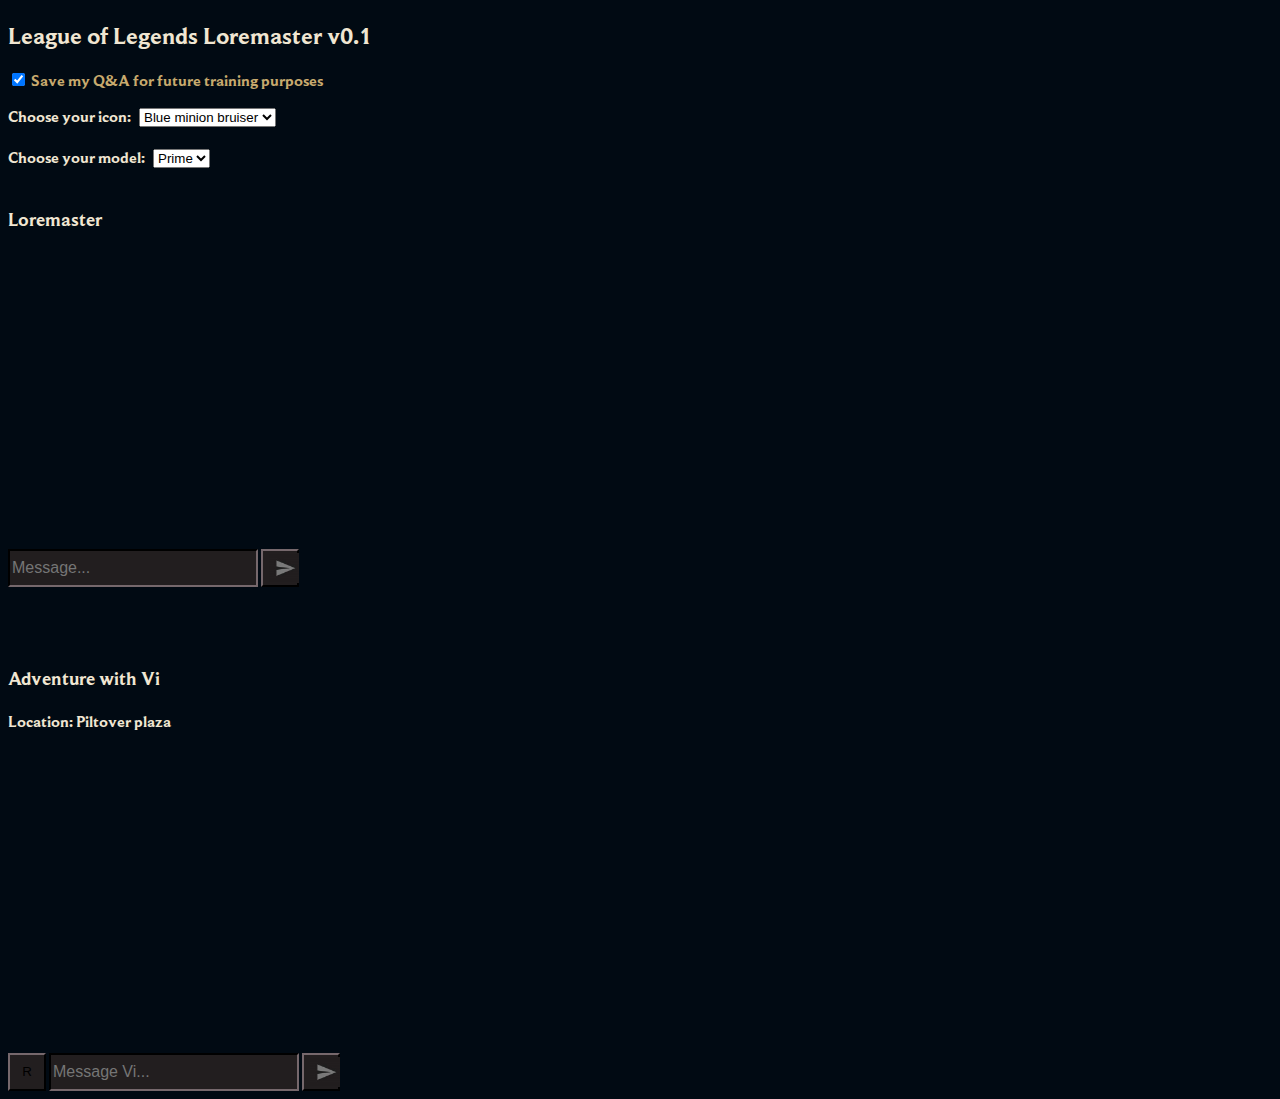
==== frontend/ai/index.html @ b0457111 "AskLast answer endpoint and frontend" ====
<!DOCTYPE html>
<html xmlns="http://www.w3.org/1999/html" xmlns="http://www.w3.org/1999/html">
<head>
    <title>Lore PoC</title>
    <meta charset="utf-8" />
    <link rel="apple-touch-icon" sizes="180x180" href="../ico/apple-touch-icon.png">
    <link rel="icon" type="image/png" sizes="32x32" href="../ico/LOL_Icon_Rendered_Hi-Res-NoRing.png">
    <link rel="icon" type="image/png" sizes="16x16" href="../ico/LOL_Icon_Rendered_Hi-Res-NoRing.png">
    <link rel="manifest" href="site.webmanifest">
    <link rel="stylesheet" type="text/css" href="../lore.css">
    <script>
        iconOption = 1
        function changeIcon(o)
        {
            chosenOption = o.value;
            if (chosenOption == "Blue minion bruiser")
            {   iconOption = 1  }
            if (chosenOption == "Penguin toss")
            {   iconOption = 2  }
            if (chosenOption == "Demacia crest")
            {   iconOption = 3  }
            if (chosenOption == "PROJECT: Jhin")
            {   iconOption = 4  }
            if (chosenOption == "Blazing feathers")
            {   iconOption = 5  }
        }
    </script>
</head>
<body>
<h2 id="MainH">League of Legends Loremaster v0.1</h2>
<div>
    <p id="QuestionP">
        <input id="LogQuestions" type="checkbox" checked="true"/>
        Save my Q&A for future training purposes
    </p>
</div>
<div>
    <span style="margin-right: 5px">Choose your icon: </span>
    <select id="iconSelect" onchange="changeIcon(this)">
        <option>Blue minion bruiser</option>
        <option>Penguin toss</option>
        <option>Demacia crest</option>
        <option>PROJECT: Jhin</option>
        <option>Blazing feathers</option>
    </select>
</div>
<br>
<div>
    <span style="margin-right: 5px">Choose your model: </span>
    <select id="modelSelect" onchange="changeModel(this)">
        <option>Prime</option>
    </select>
</div>
<br>
<h3 class="subTitle">Loremaster</h3>
<div id="chatDiv" style="width: 300px; height: 300px; max-height: 300px; overflow-y: scroll">
    <div hidden>
        <div class="message" id="msgBot">
            <div class="message__outer" style="flex-direction: row-reverse">
                <div class="message__avatar">
                    <img class="avatar" src="../ico/Icon1.webp" width="28" height="28">
                </div>
                <div class="message__inner" style="flex-direction: row-reverse">
                    <div class="message__bubble" style="background-color: #f0e8e8; color: rgb(30,30,33);">Hello!</div>
                </div>
                <div class="message__status"></div>
            </div>
        </div>
        <div class="message" id="msgYou">
            <div class="message__outer" style="flex-direction: row">
                <div class="message__avatar">
                    <img class="avatar" src="../ico/LoL_Icon_Flat_GOLD.png" width="28" height="28">
                </div>
                <div class="message__inner">
                    <div class="message__bubble" style="background-color: rgb(30, 30, 33);">Veeery loong text about anything but nothing else!</div>
                </div>
                <div class="message__status"></div>
            </div>
        </div>
    </div>
</div>

<div style="text-align: left;">
    <input type="text" id="query" placeholder="Message..."></input>
    <button id="AskQButton" onclick="ask()"><img src="../ico/send_message.png" style="height: 30px; width: 30px; vertical-align: middle;"/></button>
    <img id="hourglass" src="../ico/zhonyas_old.webp" width="30" height="30" style="display: none; vertical-align:middle">
</div>

<div hidden>
    <div style="text-align: left;">
        <p>Texts used for context:</p>
        <input type="text" class="queryStyle" id="contextQuestions" value=""></input>
        <button class="askQButton" onclick="ask()"><img src="../ico/send_message.png" style="height: 30px; width: 30px; vertical-align: middle;"/></button>
    </div>
    <div style="text-align: left;">
        <p>Number of returned context documents:</p>
        <input type="text" class="queryStyle" id="contextReturnNumber" value="4"></input>
        <button class="askQButton" onclick="ask()"><img src="../ico/send_message.png" style="height: 30px; width: 30px; vertical-align: middle;"/></button>
    </div>
    <div style="text-align: left;">
        <p>Prompt prefix:</p>
        <input type="text" class="queryStyle" id="promptPrefix" value="Use the following pieces of context to answer the question at the end. "></input>
        <button class="askQButton" onclick="ask()"><img src="../ico/send_message.png" style="height: 30px; width: 30px; vertical-align: middle;"/></button>
    </div>
    <div style="text-align: left;">
        <p>Context:</p>
        <input type="text" class="queryStyle" id="context" value=""></input>
        <button class="askQButton" onclick="ask()"><img src="../ico/send_message.png" style="height: 30px; width: 30px; vertical-align: middle;"/></button>
    </div>
    <div style="text-align: left;">
        <p>Prompt sufix:</p>
        <input type="text" class="queryStyle" id="promptSuffix" value=""></input>
        <button class="askQButton" onclick="ask()"><img src="../ico/send_message.png" style="height: 30px; width: 30px; vertical-align: middle;"/></button>
    </div>
</div>

<br><br><br>

<h3 class="subTitle">Adventure with Vi</h3>
<h4 id="LocationVi" class="subTitle">Location: Piltover plaza</h4>
<div id="chatDiv2" style="width: 300px; height: 300px; max-height: 300px; overflow-y: scroll">
    <div hidden>
        <div class="message" id="msgBot2">
            <div class="message__outer" style="flex-direction: row-reverse">
                <div class="message__avatar">
                    <img class="avatar" src="../ico/Piltover_Crest_icon.webp" width="28" height="28">
                </div>
                <div class="message__inner" style="flex-direction: row-reverse">
                    <div class="message__bubble" style="background-color: #f0e8e8; color: rgb(30,30,33);">Hello!</div>
                </div>
                <div class="message__status"></div>
            </div>
        </div>
        <div class="message" id="msgYou2">
            <div class="message__outer" style="flex-direction: row">
                <div class="message__avatar">
                    <img class="avatar" src="../ico/vi_icon.jpg" width="28" height="28">
                </div>
                <div class="message__inner">
                    <div class="message__bubble" style="background-color: rgb(30, 30, 33);">Veeery loong text about anything but nothing else!</div>
                </div>
                <div class="message__status"></div>
            </div>
        </div>
    </div>
</div>

<div style="text-align: left;">
    <button id="RetryVi" class="askQButton" onclick="askViAgain()">R</button>
    <input type="text" class="queryStyle" id="query2" placeholder="Message Vi..."></input>
    <button id="AskQButton2" class="askQButton" onclick="ask2()"><img src="../ico/send_message.png" style="height: 30px; width: 30px; vertical-align: middle;"/></button>
    <img id="hourglass2" src="../ico/zhonyas_old.webp" width="30" height="30" style="display: none; vertical-align:middle">
</div>

<script src="lore.js"></script>
</body>
</html>
---- frontend/lore.css ----
@font-face {
    font-family: "Beaufort for LOL";
    src: url('./fonts/BeaufortForLoL-TTF/BeaufortforLOL-Bold.ttf') format("Truetype");
}

.message__outer {
    display: flex;
}
.message__inner {
    flex: 1;
    display: flex;
}
.message__bubble {
    max-width: calc(100% - 67px);
    overflow-wrap: break-word;
    border-end-end-radius: 4px;
    padding-left: 3px;
    padding-right: 3px;
    margin-bottom: 3px;
}
.message__avatar {
    padding-left: 6px;
    padding-right: 8px;
}

body {
    background-color: rgba(1,10,19);
    font-family: "Beaufort for LOL", Arial, sans-serif;
    color: #f0e6d2;
}

#MainH {
    font-family: "Beaufort for LOL";
    color: #f0e6d2;
}

#QuestionP {
    font-family: "Beaufort for LOL", Arial, sans-serif;
    color: #c8aa6e;
}

#AskQButton {
    height: 38px; width: 38px; vertical-align: middle; background-color: #221E1F; border-color: #221E1F
}

.askQButton {
    height: 38px; width: 38px; vertical-align: middle; background-color: #221E1F; border-color: #221E1F
}

#query {
    height: 32px; width: 242px; vertical-align: middle; background-color: #221E1F; border-color: #221E1F; color: #f0e6d2
}

.queryStyle {
    height: 32px; width: 242px; vertical-align: middle; background-color: #221E1F; border-color: #221E1F; color: #f0e6d2
}

input[type=text]
{
    font-size: 16px;
}

.subTitle {
    font-family: "Beaufort for LOL";
    color: #f0e6d2;
}
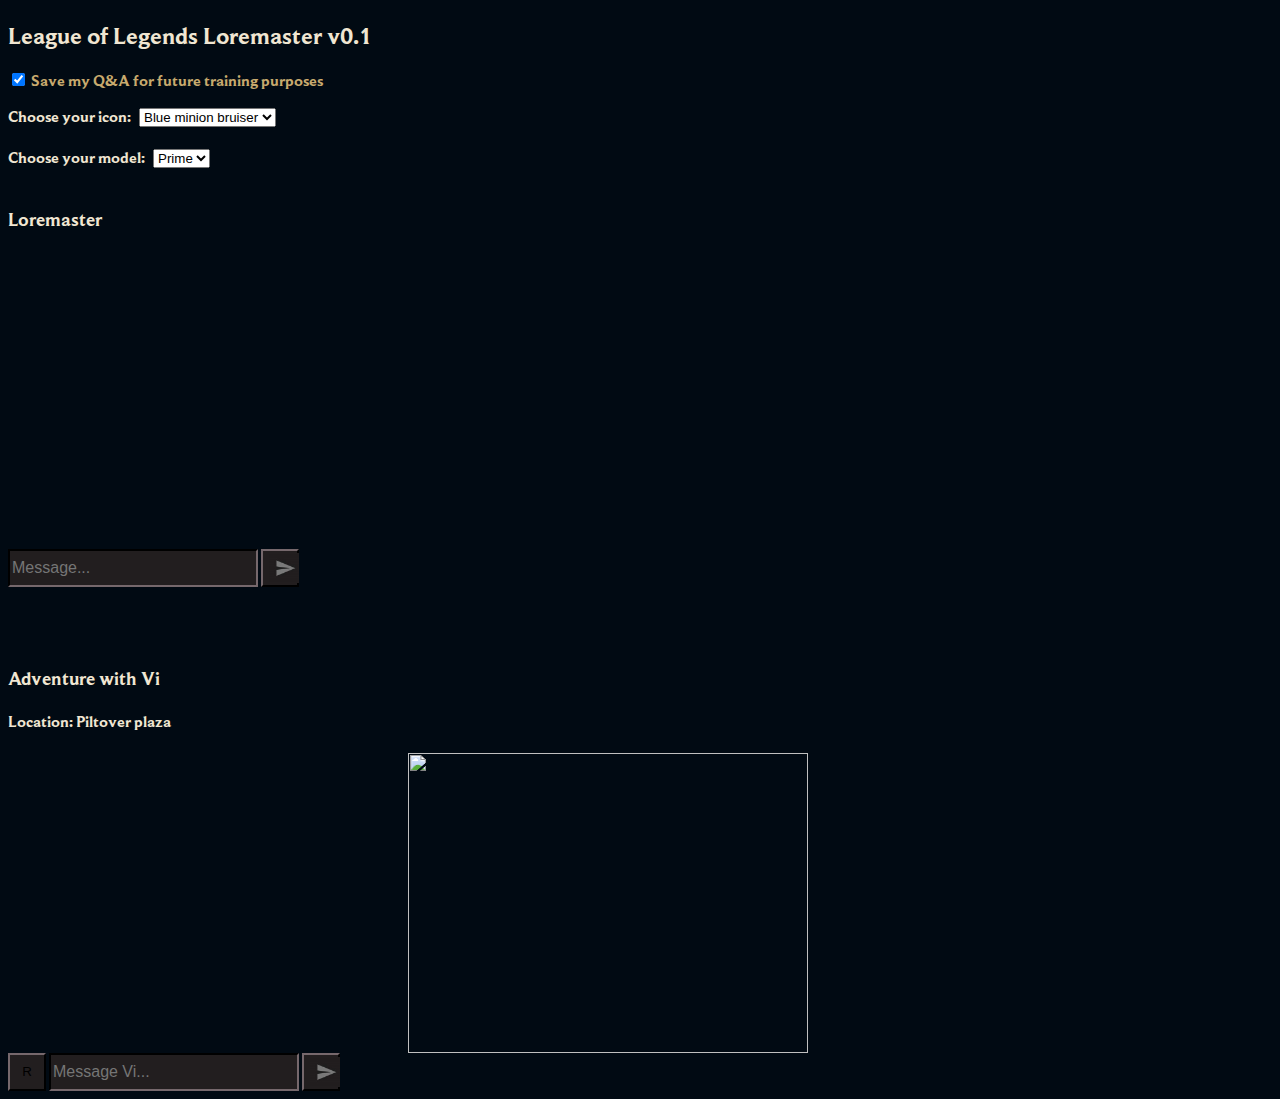
==== commit 8608c1d5: "Updated background img for Vi and new prefix for loremaster" ====
--- a/frontend/ai/index.html
+++ b/frontend/ai/index.html
@@ -99,7 +99,7 @@
     </div>
     <div style="text-align: left;">
         <p>Prompt prefix:</p>
-        <input type="text" class="queryStyle" id="promptPrefix" value="Use the following pieces of context to answer the question at the end. "></input>
+        <input type="text" class="queryStyle" id="promptPrefix" value=""></input>
         <button class="askQButton" onclick="ask()"><img src="../ico/send_message.png" style="height: 30px; width: 30px; vertical-align: middle;"/></button>
     </div>
     <div style="text-align: left;">
@@ -118,30 +118,35 @@
 
 <h3 class="subTitle">Adventure with Vi</h3>
 <h4 id="LocationVi" class="subTitle">Location: Piltover plaza</h4>
-<div id="chatDiv2" style="width: 300px; height: 300px; max-height: 300px; overflow-y: scroll">
-    <div hidden>
-        <div class="message" id="msgBot2">
-            <div class="message__outer" style="flex-direction: row-reverse">
-                <div class="message__avatar">
-                    <img class="avatar" src="../ico/Piltover_Crest_icon.webp" width="28" height="28">
+<div style="display: grid; grid-template-columns: 400px 400px;">
+    <div id="chatDiv2" style="width: 300px; height: 300px; max-height: 300px; overflow-y: scroll">
+        <div hidden>
+            <div class="message" id="msgBot2">
+                <div class="message__outer" style="flex-direction: row-reverse">
+                    <div class="message__avatar">
+                        <img class="avatar" src="../ico/Piltover_Crest_icon.webp" width="28" height="28">
+                    </div>
+                    <div class="message__inner" style="flex-direction: row-reverse">
+                        <div class="message__bubble" style="background-color: #f0e8e8; color: rgb(30,30,33);">Hello!</div>
+                    </div>
+                    <div class="message__status"></div>
                 </div>
-                <div class="message__inner" style="flex-direction: row-reverse">
-                    <div class="message__bubble" style="background-color: #f0e8e8; color: rgb(30,30,33);">Hello!</div>
+            </div>
+            <div class="message" id="msgYou2">
+                <div class="message__outer" style="flex-direction: row">
+                    <div class="message__avatar">
+                        <img class="avatar" src="../ico/vi_icon.jpg" width="28" height="28">
+                    </div>
+                    <div class="message__inner">
+                        <div class="message__bubble" style="background-color: rgb(30, 30, 33);">Veeery loong text about anything but nothing else!</div>
+                    </div>
+                    <div class="message__status"></div>
                 </div>
-                <div class="message__status"></div>
             </div>
         </div>
-        <div class="message" id="msgYou2">
-            <div class="message__outer" style="flex-direction: row">
-                <div class="message__avatar">
-                    <img class="avatar" src="../ico/vi_icon.jpg" width="28" height="28">
-                </div>
-                <div class="message__inner">
-                    <div class="message__bubble" style="background-color: rgb(30, 30, 33);">Veeery loong text about anything but nothing else!</div>
-                </div>
-                <div class="message__status"></div>
-            </div>
-        </div>
+    </div>
+    <div>
+        <img id="StoryBackground" style="width: 100%; height: 100%" src="../img/Vaults.jpg"/>
     </div>
 </div>
 
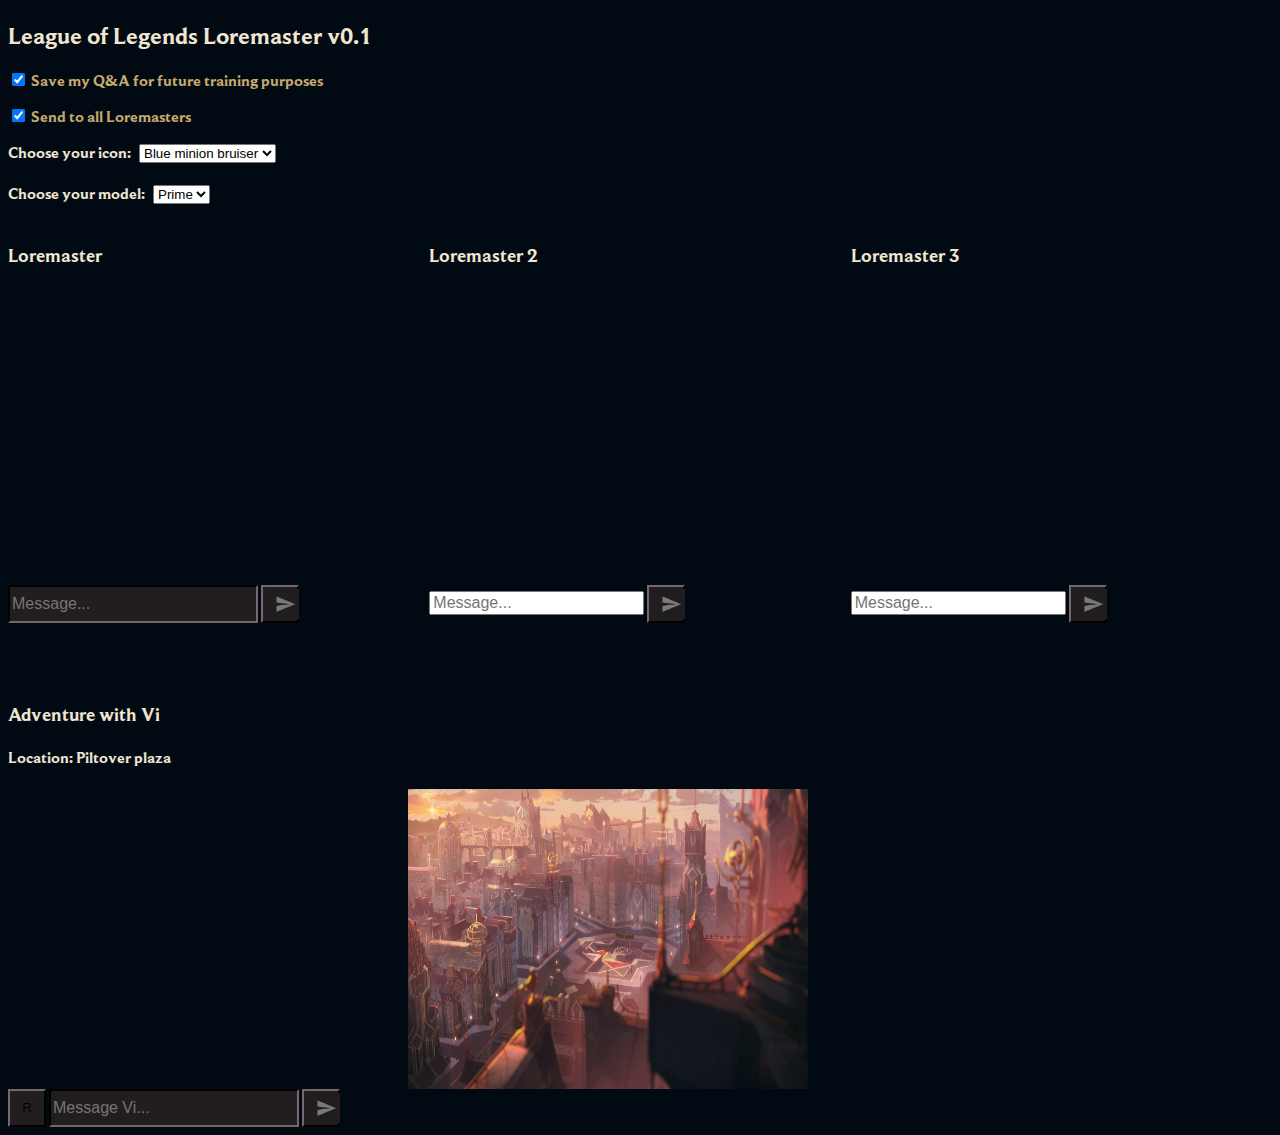
==== commit 40f46b4e: "Multifrontend" ====
--- a/frontend/ai/index.html
+++ b/frontend/ai/index.html
@@ -29,9 +29,13 @@
 <body>
 <h2 id="MainH">League of Legends Loremaster v0.1</h2>
 <div>
-    <p id="QuestionP">
+    <p class="checkLol">
         <input id="LogQuestions" type="checkbox" checked="true"/>
         Save my Q&A for future training purposes
+    </p>
+    <p class="checkLol">
+        <input id="SendAll" type="checkbox" checked="true"/>
+        Send to all Loremasters
     </p>
 </div>
 <div>
@@ -52,65 +56,136 @@
     </select>
 </div>
 <br>
-<h3 class="subTitle">Loremaster</h3>
-<div id="chatDiv" style="width: 300px; height: 300px; max-height: 300px; overflow-y: scroll">
-    <div hidden>
-        <div class="message" id="msgBot">
-            <div class="message__outer" style="flex-direction: row-reverse">
-                <div class="message__avatar">
-                    <img class="avatar" src="../ico/Icon1.webp" width="28" height="28">
-                </div>
-                <div class="message__inner" style="flex-direction: row-reverse">
-                    <div class="message__bubble" style="background-color: #f0e8e8; color: rgb(30,30,33);">Hello!</div>
-                </div>
-                <div class="message__status"></div>
-            </div>
-        </div>
-        <div class="message" id="msgYou">
-            <div class="message__outer" style="flex-direction: row">
-                <div class="message__avatar">
-                    <img class="avatar" src="../ico/LoL_Icon_Flat_GOLD.png" width="28" height="28">
-                </div>
-                <div class="message__inner">
-                    <div class="message__bubble" style="background-color: rgb(30, 30, 33);">Veeery loong text about anything but nothing else!</div>
-                </div>
-                <div class="message__status"></div>
-            </div>
-        </div>
-    </div>
-</div>
-
-<div style="text-align: left;">
-    <input type="text" id="query" placeholder="Message..."></input>
-    <button id="AskQButton" onclick="ask()"><img src="../ico/send_message.png" style="height: 30px; width: 30px; vertical-align: middle;"/></button>
-    <img id="hourglass" src="../ico/zhonyas_old.webp" width="30" height="30" style="display: none; vertical-align:middle">
+<div style="display:flex">
+    <div style="flex:1">
+        <h3 class="subTitle">Loremaster</h3>
+        <div id="chatDiv" style="width: 300px; height: 300px; max-height: 300px; overflow-y: scroll">
+            <div hidden>
+                <div class="message" id="msgBot">
+                    <div class="message__outer" style="flex-direction: row-reverse">
+                        <div class="message__avatar">
+                            <img class="avatar" src="../ico/Icon1.webp" width="28" height="28">
+                        </div>
+                        <div class="message__inner" style="flex-direction: row-reverse">
+                            <div class="message__bubble" style="background-color: #f0e8e8; color: rgb(30,30,33);">Hello!</div>
+                        </div>
+                        <div class="message__status"></div>
+                    </div>
+                </div>
+                <div class="message" id="msgYou">
+                    <div class="message__outer" style="flex-direction: row">
+                        <div class="message__avatar">
+                            <img class="avatar" src="../ico/LoL_Icon_Flat_GOLD.png" width="28" height="28">
+                        </div>
+                        <div class="message__inner">
+                            <div class="message__bubble" style="background-color: rgb(30, 30, 33);">Veeery loong text about anything but nothing else!</div>
+                        </div>
+                        <div class="message__status"></div>
+                    </div>
+                </div>
+            </div>
+        </div>
+        <div style="text-align: left;">
+            <input type="text" id="query" placeholder="Message..."></input>
+            <button class="askbutton" id="AskQButton" onclick="ask('')"><img src="../ico/send_message.png" style="height: 30px; width: 30px; vertical-align: middle;"/></button>
+            <img id="hourglass" src="../ico/zhonyas_old.webp" width="30" height="30" style="display: none; vertical-align:middle">
+        </div>
+    </div>
+    <div style="flex:1">
+        <h3 class="subTitle">Loremaster 2</h3>
+        <div id="chatDiv-2" style="width: 300px; height: 300px; max-height: 300px; overflow-y: scroll">
+            <div hidden>
+                <div class="message" id="msgBot-2">
+                    <div class="message__outer" style="flex-direction: row-reverse">
+                        <div class="message__avatar">
+                            <img class="avatar" src="../ico/Icon1.webp" width="28" height="28">
+                        </div>
+                        <div class="message__inner" style="flex-direction: row-reverse">
+                            <div class="message__bubble" style="background-color: #f0e8e8; color: rgb(30,30,33);">Hello!</div>
+                        </div>
+                        <div class="message__status"></div>
+                    </div>
+                </div>
+                <div class="message" id="msgYou-2">
+                    <div class="message__outer" style="flex-direction: row">
+                        <div class="message__avatar">
+                            <img class="avatar" src="../ico/LoL_Icon_Flat_GOLD.png" width="28" height="28">
+                        </div>
+                        <div class="message__inner">
+                            <div class="message__bubble" style="background-color: rgb(30, 30, 33);">Veeery loong text about anything but nothing else!</div>
+                        </div>
+                        <div class="message__status"></div>
+                    </div>
+                </div>
+            </div>
+        </div>
+        <div style="text-align: left;">
+            <input type="text" id="query-2" placeholder="Message..."></input>
+            <button class="askbutton" id="AskQButton-2" onclick="ask('-2')"><img src="../ico/send_message.png" style="height: 30px; width: 30px; vertical-align: middle;"/></button>
+            <img id="hourglass-2" src="../ico/zhonyas_old.webp" width="30" height="30" style="display: none; vertical-align:middle">
+        </div>
+    </div>
+    <div style="flex:1">
+        <h3 class="subTitle">Loremaster 3</h3>
+        <div id="chatDiv-3" style="width: 300px; height: 300px; max-height: 300px; overflow-y: scroll">
+            <div hidden>
+                <div class="message" id="msgBot-3">
+                    <div class="message__outer" style="flex-direction: row-reverse">
+                        <div class="message__avatar">
+                            <img class="avatar" src="../ico/Icon1.webp" width="28" height="28">
+                        </div>
+                        <div class="message__inner" style="flex-direction: row-reverse">
+                            <div class="message__bubble" style="background-color: #f0e8e8; color: rgb(30,30,33);">Hello!</div>
+                        </div>
+                        <div class="message__status"></div>
+                    </div>
+                </div>
+                <div class="message" id="msgYou-3">
+                    <div class="message__outer" style="flex-direction: row">
+                        <div class="message__avatar">
+                            <img class="avatar" src="../ico/LoL_Icon_Flat_GOLD.png" width="28" height="28">
+                        </div>
+                        <div class="message__inner">
+                            <div class="message__bubble" style="background-color: rgb(30, 30, 33);">Veeery loong text about anything but nothing else!</div>
+                        </div>
+                        <div class="message__status"></div>
+                    </div>
+                </div>
+            </div>
+        </div>
+        <div style="text-align: left;">
+            <input type="text" id="query-3" placeholder="Message..."></input>
+            <button class="askbutton" id="AskQButton-3" onclick="ask('-3')"><img src="../ico/send_message.png" style="height: 30px; width: 30px; vertical-align: middle;"/></button>
+            <img id="hourglass-3" src="../ico/zhonyas_old.webp" width="30" height="30" style="display: none; vertical-align:middle">
+        </div>
+    </div>
 </div>
 
 <div hidden>
     <div style="text-align: left;">
         <p>Texts used for context:</p>
         <input type="text" class="queryStyle" id="contextQuestions" value=""></input>
-        <button class="askQButton" onclick="ask()"><img src="../ico/send_message.png" style="height: 30px; width: 30px; vertical-align: middle;"/></button>
+        <button class="askbutton" onclick="ask()"><img src="../ico/send_message.png" style="height: 30px; width: 30px; vertical-align: middle;"/></button>
     </div>
     <div style="text-align: left;">
         <p>Number of returned context documents:</p>
         <input type="text" class="queryStyle" id="contextReturnNumber" value="4"></input>
-        <button class="askQButton" onclick="ask()"><img src="../ico/send_message.png" style="height: 30px; width: 30px; vertical-align: middle;"/></button>
+        <button class="askbutton" onclick="ask()"><img src="../ico/send_message.png" style="height: 30px; width: 30px; vertical-align: middle;"/></button>
     </div>
     <div style="text-align: left;">
         <p>Prompt prefix:</p>
         <input type="text" class="queryStyle" id="promptPrefix" value=""></input>
-        <button class="askQButton" onclick="ask()"><img src="../ico/send_message.png" style="height: 30px; width: 30px; vertical-align: middle;"/></button>
+        <button class="askbutton" onclick="ask()"><img src="../ico/send_message.png" style="height: 30px; width: 30px; vertical-align: middle;"/></button>
     </div>
     <div style="text-align: left;">
         <p>Context:</p>
         <input type="text" class="queryStyle" id="context" value=""></input>
-        <button class="askQButton" onclick="ask()"><img src="../ico/send_message.png" style="height: 30px; width: 30px; vertical-align: middle;"/></button>
+        <button class="askbutton" onclick="ask()"><img src="../ico/send_message.png" style="height: 30px; width: 30px; vertical-align: middle;"/></button>
     </div>
     <div style="text-align: left;">
         <p>Prompt sufix:</p>
         <input type="text" class="queryStyle" id="promptSuffix" value=""></input>
-        <button class="askQButton" onclick="ask()"><img src="../ico/send_message.png" style="height: 30px; width: 30px; vertical-align: middle;"/></button>
+        <button class="askbutton" onclick="ask()"><img src="../ico/send_message.png" style="height: 30px; width: 30px; vertical-align: middle;"/></button>
     </div>
 </div>
 
@@ -146,14 +221,14 @@
         </div>
     </div>
     <div>
-        <img id="StoryBackground" style="width: 100%; height: 100%" src="../img/Vaults.jpg"/>
+        <img id="StoryBackground" style="width: 100%; height: 100%" src="../img/Piltover.jpg"/>
     </div>
 </div>
 
 <div style="text-align: left;">
-    <button id="RetryVi" class="askQButton" onclick="askViAgain()">R</button>
+    <button id="RetryVi" class="askbutton" onclick="askViAgain()">R</button>
     <input type="text" class="queryStyle" id="query2" placeholder="Message Vi..."></input>
-    <button id="AskQButton2" class="askQButton" onclick="ask2()"><img src="../ico/send_message.png" style="height: 30px; width: 30px; vertical-align: middle;"/></button>
+    <button class="askbutton" id="AskQButton2" class="askQButton" onclick="ask2()"><img src="../ico/send_message.png" style="height: 30px; width: 30px; vertical-align: middle;"/></button>
     <img id="hourglass2" src="../ico/zhonyas_old.webp" width="30" height="30" style="display: none; vertical-align:middle">
 </div>
 
--- a/frontend/lore.css
+++ b/frontend/lore.css
@@ -34,16 +34,12 @@
     color: #f0e6d2;
 }
 
-#QuestionP {
+.checkLol {
     font-family: "Beaufort for LOL", Arial, sans-serif;
     color: #c8aa6e;
 }
 
-#AskQButton {
-    height: 38px; width: 38px; vertical-align: middle; background-color: #221E1F; border-color: #221E1F
-}
-
-.askQButton {
+.askbutton {
     height: 38px; width: 38px; vertical-align: middle; background-color: #221E1F; border-color: #221E1F
 }
 
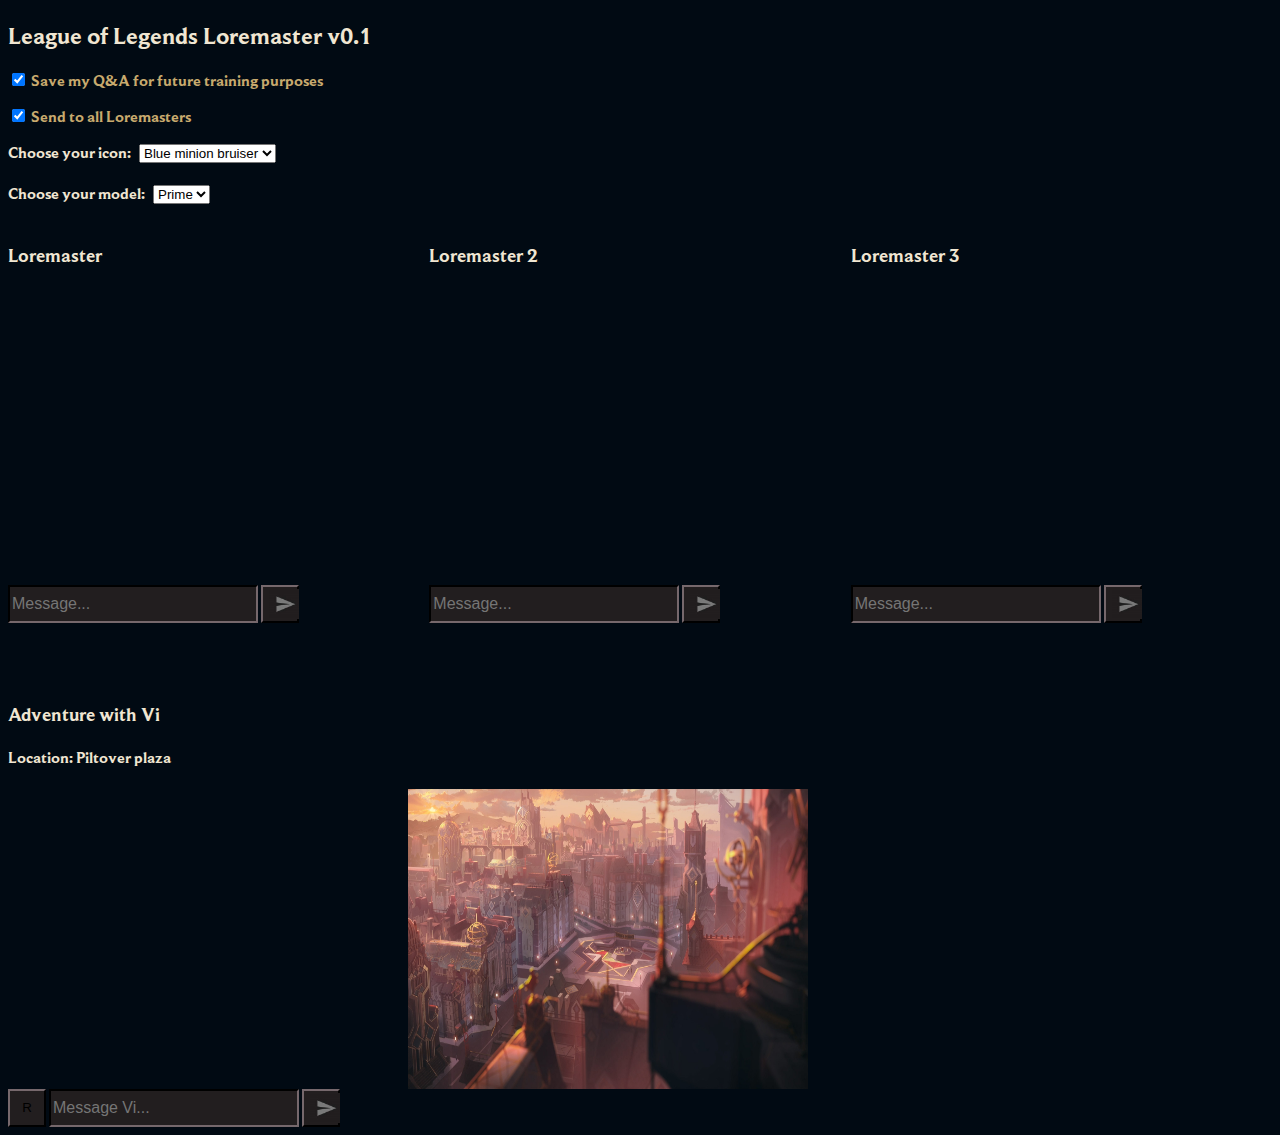
==== commit cd09e63e: "Updated prompts for Loremaster 2 and 3" ====
--- a/frontend/ai/index.html
+++ b/frontend/ai/index.html
@@ -120,8 +120,8 @@
             </div>
         </div>
         <div style="text-align: left;">
-            <input type="text" id="query-2" placeholder="Message..."></input>
-            <button class="askbutton" id="AskQButton-2" onclick="ask('-2')"><img src="../ico/send_message.png" style="height: 30px; width: 30px; vertical-align: middle;"/></button>
+            <input type="text" id="query-2" class="queryStyle" placeholder="Message..."></input>
+            <button class="askbutton" id="AskQButton-2" class="askQButton" onclick="ask('-2')"><img src="../ico/send_message.png" style="height: 30px; width: 30px; vertical-align: middle;"/></button>
             <img id="hourglass-2" src="../ico/zhonyas_old.webp" width="30" height="30" style="display: none; vertical-align:middle">
         </div>
     </div>
@@ -154,8 +154,8 @@
             </div>
         </div>
         <div style="text-align: left;">
-            <input type="text" id="query-3" placeholder="Message..."></input>
-            <button class="askbutton" id="AskQButton-3" onclick="ask('-3')"><img src="../ico/send_message.png" style="height: 30px; width: 30px; vertical-align: middle;"/></button>
+            <input type="text" id="query-3" class="queryStyle" placeholder="Message..."></input>
+            <button class="askbutton" id="AskQButton-3" class="askQButton" onclick="ask('-3')"><img src="../ico/send_message.png" style="height: 30px; width: 30px; vertical-align: middle;"/></button>
             <img id="hourglass-3" src="../ico/zhonyas_old.webp" width="30" height="30" style="display: none; vertical-align:middle">
         </div>
     </div>
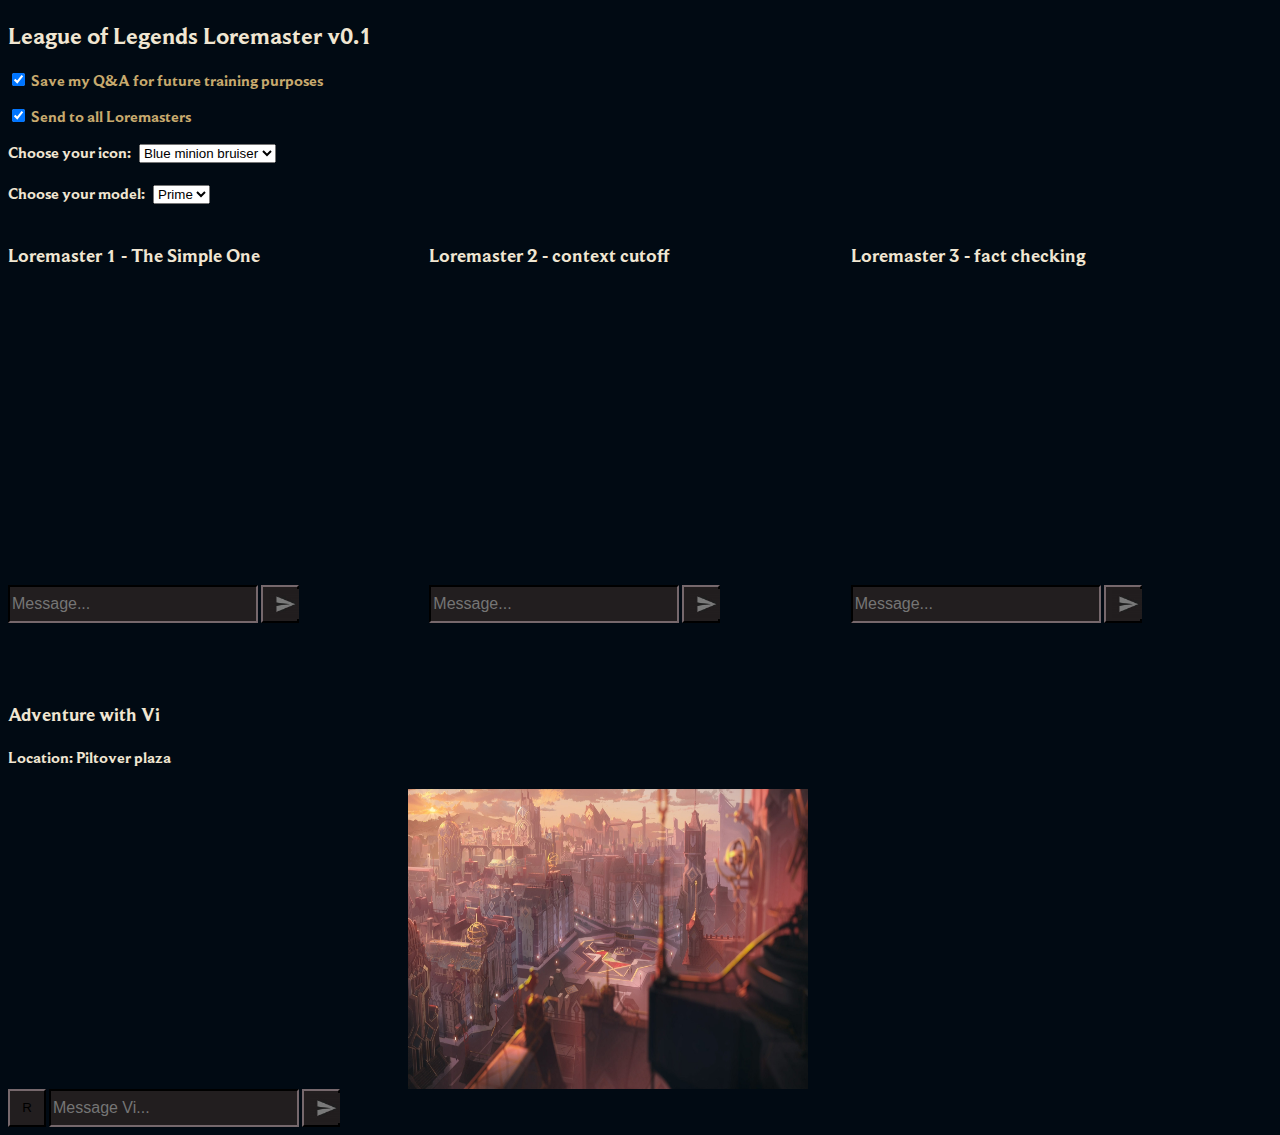
==== commit 0bcc002f: "Changed loremasters to different prompt approaches" ====
--- a/frontend/ai/index.html
+++ b/frontend/ai/index.html
@@ -58,7 +58,7 @@
 <br>
 <div style="display:flex">
     <div style="flex:1">
-        <h3 class="subTitle">Loremaster</h3>
+        <h3 class="subTitle">Loremaster 1 - The Simple One</h3>
         <div id="chatDiv" style="width: 300px; height: 300px; max-height: 300px; overflow-y: scroll">
             <div hidden>
                 <div class="message" id="msgBot">
@@ -92,7 +92,7 @@
         </div>
     </div>
     <div style="flex:1">
-        <h3 class="subTitle">Loremaster 2</h3>
+        <h3 class="subTitle">Loremaster 2 - context cutoff</h3>
         <div id="chatDiv-2" style="width: 300px; height: 300px; max-height: 300px; overflow-y: scroll">
             <div hidden>
                 <div class="message" id="msgBot-2">
@@ -126,7 +126,7 @@
         </div>
     </div>
     <div style="flex:1">
-        <h3 class="subTitle">Loremaster 3</h3>
+        <h3 class="subTitle">Loremaster 3 - fact checking</h3>
         <div id="chatDiv-3" style="width: 300px; height: 300px; max-height: 300px; overflow-y: scroll">
             <div hidden>
                 <div class="message" id="msgBot-3">
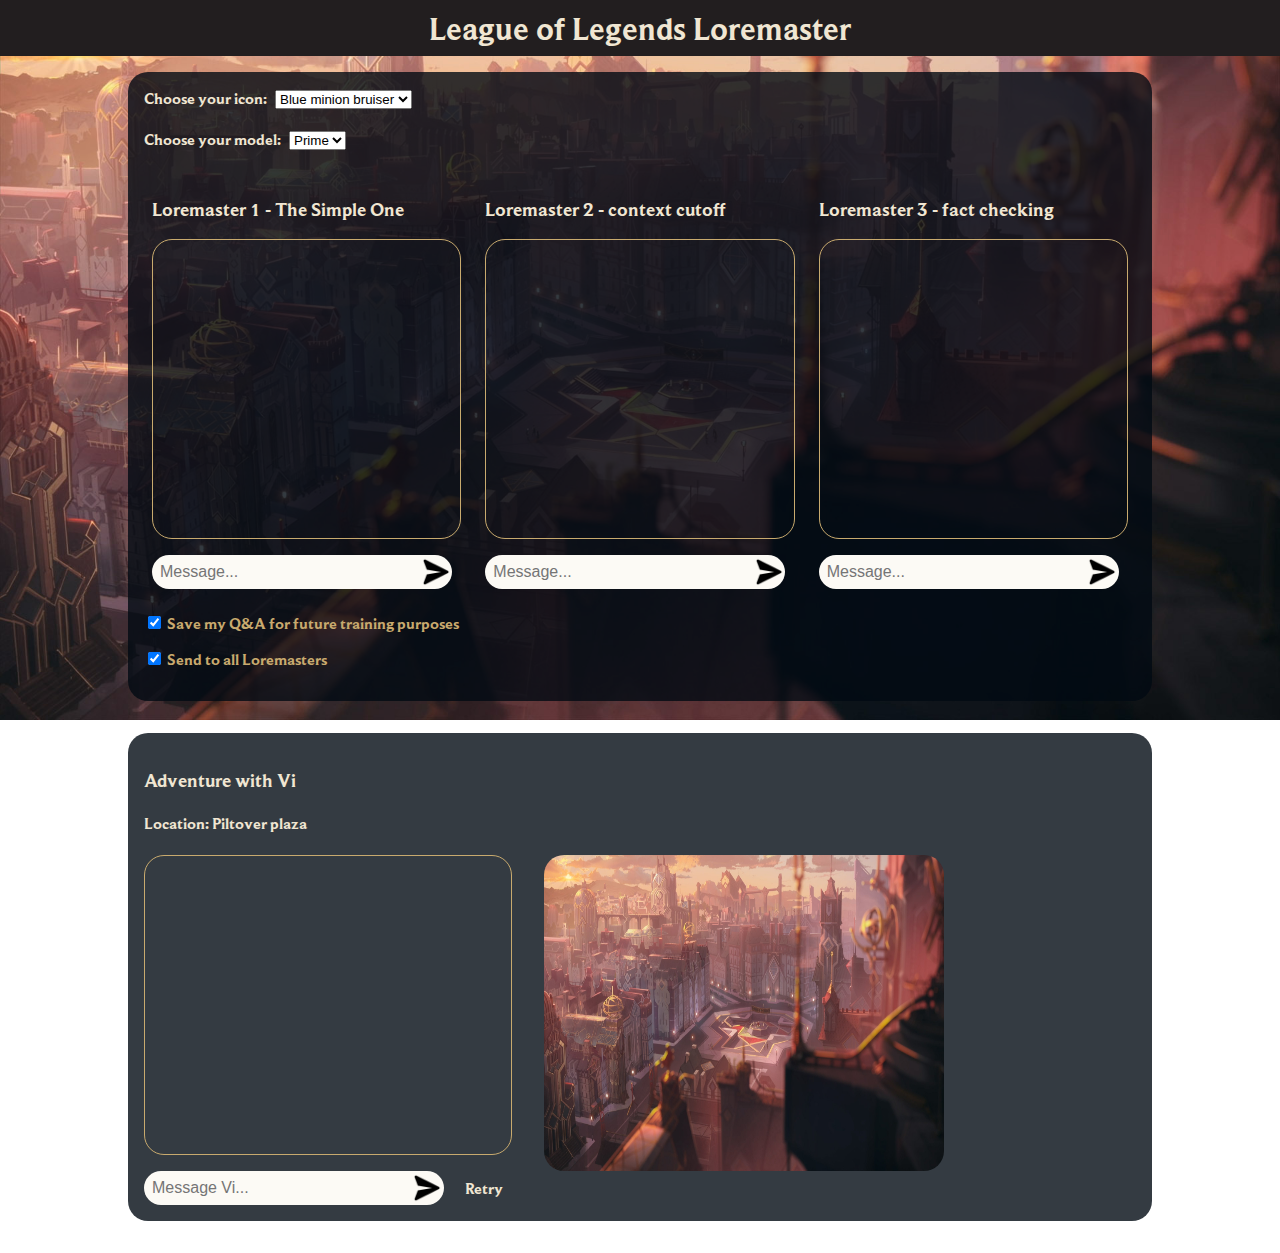
==== commit 1d0d83f6: "some updates to the ui" ====
--- a/frontend/ai/index.html
+++ b/frontend/ai/index.html
@@ -26,212 +26,239 @@
         }
     </script>
 </head>
+
 <body>
-<h2 id="MainH">League of Legends Loremaster v0.1</h2>
-<div>
-    <p class="checkLol">
-        <input id="LogQuestions" type="checkbox" checked="true"/>
-        Save my Q&A for future training purposes
-    </p>
-    <p class="checkLol">
-        <input id="SendAll" type="checkbox" checked="true"/>
-        Send to all Loremasters
-    </p>
-</div>
-<div>
-    <span style="margin-right: 5px">Choose your icon: </span>
-    <select id="iconSelect" onchange="changeIcon(this)">
-        <option>Blue minion bruiser</option>
-        <option>Penguin toss</option>
-        <option>Demacia crest</option>
-        <option>PROJECT: Jhin</option>
-        <option>Blazing feathers</option>
-    </select>
-</div>
-<br>
-<div>
-    <span style="margin-right: 5px">Choose your model: </span>
-    <select id="modelSelect" onchange="changeModel(this)">
-        <option>Prime</option>
-    </select>
-</div>
-<br>
-<div style="display:flex">
-    <div style="flex:1">
-        <h3 class="subTitle">Loremaster 1 - The Simple One</h3>
-        <div id="chatDiv" style="width: 300px; height: 300px; max-height: 300px; overflow-y: scroll">
+    <header>
+        <div>
+            <h1 >League of Legends Loremaster</h1>
+        </div>
+    </header>
+    
+    <div>
+        
+        <section class="container chat-bots">
+
+            <div>
+                <span style="margin-right: 5px">Choose your icon: </span>
+                <select id="iconSelect" onchange="changeIcon(this)">
+                    <option>Blue minion bruiser</option>
+                    <option>Penguin toss</option>
+                    <option>Demacia crest</option>
+                    <option>PROJECT: Jhin</option>
+                    <option>Blazing feathers</option>
+                </select>
+            </div>
+            <br>
+            <div>
+                <span style="margin-right: 5px">Choose your model: </span>
+                <select id="modelSelect" onchange="changeModel(this)">
+                    <option>Prime</option>
+                </select>
+            </div>
+            <br>
+            <div style="display:flex">
+                <div class="chatDiv__container" style="flex:1">
+                    <h3 class="subTitle">Loremaster 1 - The Simple One</h3>
+                    <div class="chatDiv" id="chatDiv" style="height: 300px; max-height: 300px;">
+                        <div hidden>
+                            <div class="message" id="msgBot">
+                                <div class="message__outer" style="flex-direction: row-reverse">
+                                    <div class="message__avatar">
+                                        <img class="avatar" src="../ico/Icon1.webp" width="28" height="28">
+                                    </div>
+                                    <div class="message__inner" style="flex-direction: row-reverse">
+                                        <div class="message__bubble" style="background-color: #f0e8e8; color: rgb(30,30,33);">Hello!</div>
+                                    </div>
+                                    <div class="message__status"></div>
+                                </div>
+                            </div>
+                            <div class="message" id="msgYou">
+                                <div class="message__outer" style="flex-direction: row">
+                                    <div class="message__avatar">
+                                        <img class="avatar" src="../ico/LoL_Icon_Flat_GOLD.png" width="28" height="28">
+                                    </div>
+                                    <div class="message__inner">
+                                        <div class="message__bubble" style="background-color: rgb(30, 30, 33);">Veeery loong text about anything but nothing else!</div>
+                                    </div>
+                                    <div class="message__status"></div>
+                                </div>
+                            </div>
+                        </div>
+                    </div>
+                    <div class="message__container" style="text-align: left;">
+                        <input type="text" id="query" placeholder="Message..."></input>
+                        <button class="askbutton" id="AskQButton" onclick="ask('')">
+                            <img src="../img/pngwing.com.png" style="height: 30px; width: 30px; vertical-align: middle;"/>
+                        </button>
+                        <img id="hourglass" src="../ico/zhonyas_old.webp" width="30" height="30" style="display: none; vertical-align:middle">
+                    </div>
+                </div>
+                <div class="chatDiv__container" style="flex:1">
+                    <h3 class="subTitle">Loremaster 2 - context cutoff</h3>
+                    <div class="chatDiv" id="chatDiv-2" style="height: 300px; max-height: 300px;">
+                        <div hidden>
+                            <div class="message" id="msgBot-2">
+                                <div class="message__outer" style="flex-direction: row-reverse">
+                                    <div class="message__avatar">
+                                        <img class="avatar" src="../ico/Icon1.webp" width="28" height="28">
+                                    </div>
+                                    <div class="message__inner" style="flex-direction: row-reverse">
+                                        <div class="message__bubble" style="background-color: #f0e8e8; color: rgb(30,30,33);">Hello!</div>
+                                    </div>
+                                    <div class="message__status"></div>
+                                </div>
+                            </div>
+                            <div class="message" id="msgYou-2">
+                                <div class="message__outer" style="flex-direction: row">
+                                    <div class="message__avatar">
+                                        <img class="avatar" src="../ico/LoL_Icon_Flat_GOLD.png" width="28" height="28">
+                                    </div>
+                                    <div class="message__inner">
+                                        <div class="message__bubble" style="background-color: rgb(30, 30, 33);">Veeery loong text about anything but nothing else!</div>
+                                    </div>
+                                    <div class="message__status"></div>
+                                </div>
+                            </div>
+                        </div>
+                    </div>
+
+                    <div class="message__container" style="text-align: left;">
+                        <input type="text" id="query-2" class="queryStyle" placeholder="Message..."></input>
+                        <button class="askbutton" id="AskQButton-2" class="askQButton" onclick="ask('-2')">
+                            <img src="../img/pngwing.com.png" style="height: 30px; width: 30px; vertical-align: middle;"/>
+                        </button>
+                        <img id="hourglass-2" src="../ico/zhonyas_old.webp" width="30" height="30" style="display: none; vertical-align:middle">
+                    </div>
+                </div>
+                <div class="chatDiv__container" style="flex:1">
+                    <h3 class="subTitle">Loremaster 3 - fact checking</h3>
+                    <div class="chatDiv" id="chatDiv-3" style="height: 300px; max-height: 300px;">
+                        <div hidden>
+                            <div class="message" id="msgBot-3">
+                                <div class="message__outer" style="flex-direction: row-reverse">
+                                    <div class="message__avatar">
+                                        <img class="avatar" src="../ico/Icon1.webp" width="28" height="28">
+                                    </div>
+                                    <div class="message__inner" style="flex-direction: row-reverse">
+                                        <div class="message__bubble" style="background-color: #f0e8e8; color: rgb(30,30,33);">Hello!</div>
+                                    </div>
+                                    <div class="message__status"></div>
+                                </div>
+                            </div>
+                            <div class="message" id="msgYou-3">
+                                <div class="message__outer" style="flex-direction: row">
+                                    <div class="message__avatar">
+                                        <img class="avatar" src="../ico/LoL_Icon_Flat_GOLD.png" width="28" height="28">
+                                    </div>
+                                    <div class="message__inner">
+                                        <div class="message__bubble" style="background-color: rgb(30, 30, 33);">Veeery loong text about anything but nothing else!</div>
+                                    </div>
+                                    <div class="message__status"></div>
+                                </div>
+                            </div>
+                        </div>
+                    </div>
+                    <div class="message__container" style="text-align: left;">
+                        <input type="text" id="query-3" class="queryStyle" placeholder="Message..."></input>
+                        <button class="askbutton" id="AskQButton-3" class="askQButton" onclick="ask('-3')">
+                            <img src="../img/pngwing.com.png" style="height: 30px; width: 30px; vertical-align: middle;"/>
+                        </button>
+                        <img id="hourglass-3" src="../ico/zhonyas_old.webp" width="30" height="30" style="display: none; vertical-align:middle">
+                    </div>
+                </div>
+            </div>
+
+            <div>
+                <p class="checkLol" hidden>
+                    <input id="expEndpoint" type="checkbox"/>
+                    Call experimental endpoint
+                </p>
+                <p class="checkLol">
+                    <input id="LogQuestions" type="checkbox" checked/>
+                    Save my Q&A for future training purposes
+                </p>
+                <p class="checkLol">
+                    <input id="SendAll" type="checkbox" checked/>
+                    Send to all Loremasters
+                </p>
+            </div>
+
             <div hidden>
-                <div class="message" id="msgBot">
-                    <div class="message__outer" style="flex-direction: row-reverse">
-                        <div class="message__avatar">
-                            <img class="avatar" src="../ico/Icon1.webp" width="28" height="28">
-                        </div>
-                        <div class="message__inner" style="flex-direction: row-reverse">
-                            <div class="message__bubble" style="background-color: #f0e8e8; color: rgb(30,30,33);">Hello!</div>
-                        </div>
-                        <div class="message__status"></div>
-                    </div>
-                </div>
-                <div class="message" id="msgYou">
-                    <div class="message__outer" style="flex-direction: row">
-                        <div class="message__avatar">
-                            <img class="avatar" src="../ico/LoL_Icon_Flat_GOLD.png" width="28" height="28">
-                        </div>
-                        <div class="message__inner">
-                            <div class="message__bubble" style="background-color: rgb(30, 30, 33);">Veeery loong text about anything but nothing else!</div>
-                        </div>
-                        <div class="message__status"></div>
-                    </div>
-                </div>
-            </div>
-        </div>
-        <div style="text-align: left;">
-            <input type="text" id="query" placeholder="Message..."></input>
-            <button class="askbutton" id="AskQButton" onclick="ask('')"><img src="../ico/send_message.png" style="height: 30px; width: 30px; vertical-align: middle;"/></button>
-            <img id="hourglass" src="../ico/zhonyas_old.webp" width="30" height="30" style="display: none; vertical-align:middle">
-        </div>
+                <div style="text-align: left;">
+                    <p>Texts used for context:</p>
+                    <input type="text" class="queryStyle" id="contextQuestions" value=""></input>
+                    <button class="askbutton" onclick="ask()"><img src="../ico/send_message.png" style="height: 30px; width: 30px; vertical-align: middle;"/></button>
+                </div>
+                <div style="text-align: left;">
+                    <p>Number of returned context documents:</p>
+                    <input type="text" class="queryStyle" id="contextReturnNumber" value="4"></input>
+                    <button class="askbutton" onclick="ask()"><img src="../ico/send_message.png" style="height: 30px; width: 30px; vertical-align: middle;"/></button>
+                </div>
+                <div style="text-align: left;">
+                    <p>Prompt prefix:</p>
+                    <input type="text" class="queryStyle" id="promptPrefix" value=""></input>
+                    <button class="askbutton" onclick="ask()"><img src="../ico/send_message.png" style="height: 30px; width: 30px; vertical-align: middle;"/></button>
+                </div>
+                <div style="text-align: left;">
+                    <p>Context:</p>
+                    <input type="text" class="queryStyle" id="context" value=""></input>
+                    <button class="askbutton" onclick="ask()"><img src="../ico/send_message.png" style="height: 30px; width: 30px; vertical-align: middle;"/></button>
+                </div>
+                <div style="text-align: left;">
+                    <p>Prompt sufix:</p>
+                    <input type="text" class="queryStyle" id="promptSuffix" value=""></input>
+                    <button class="askbutton" onclick="ask()"><img src="../ico/send_message.png" style="height: 30px; width: 30px; vertical-align: middle;"/></button>
+                </div>
+            </div>
+
+        </section>
+
+        <section class="container">
+            <h3 class="subTitle">Adventure with Vi</h3>
+            <h4 id="LocationVi" class="subTitle">Location: Piltover plaza</h4>
+            <div style="display: grid; grid-template-columns: 400px 400px; ">
+                <div class="chatDiv" id="chatDiv2" style="height: 300px; max-height: 300px; margin-right: 32px;">
+                    <div hidden>
+                        <div class="message" id="msgBot2">
+                            <div class="message__outer" style="flex-direction: row-reverse">
+                                <div class="message__avatar">
+                                    <img class="avatar" src="../ico/Piltover_Crest_icon.webp" width="28" height="28">
+                                </div>
+                                <div class="message__inner" style="flex-direction: row-reverse">
+                                    <div class="message__bubble" style="background-color: #f0e8e8; color: rgb(30,30,33);">Hello!</div>
+                                </div>
+                                <div class="message__status"></div>
+                            </div>
+                        </div>
+                        <div class="message" id="msgYou2">
+                            <div class="message__outer" style="flex-direction: row">
+                                <div class="message__avatar">
+                                    <img class="avatar" src="../ico/vi_icon.jpg" width="28" height="28">
+                                </div>
+                                <div class="message__inner">
+                                    <div class="message__bubble" style="background-color: rgb(30, 30, 33);">Veeery loong text about anything but nothing else!</div>
+                                </div>
+                                <div class="message__status"></div>
+                            </div>
+                        </div>
+                    </div>
+                </div>
+                <div>
+                    <img class="story-background" id="StoryBackground" style="width: 100%; height: 100%" src="../img/Piltover.jpg"/>
+                </div>
+            </div>
+
+            <div class="message__container" style="text-align: left;">
+                <button class="vi-retry" id="RetryVi" class="askbutton" onclick="askViAgain()">Retry</button>
+                <input type="text" class="queryStyle" id="query2" placeholder="Message Vi...">
+                    <button class="askbutton vi-send-button" id="AskQButton2" class="askQButton" onclick="ask2()">
+                        <img src="../img/pngwing.com.png" style="height: 30px; width: 30px; vertical-align: middle;"/>
+                    </button>
+                </input>
+                <img id="hourglass2" src="../ico/zhonyas_old.webp" width="30" height="30" style="display: none; vertical-align:middle">
+            </div>
+        </section>        
     </div>
-    <div style="flex:1">
-        <h3 class="subTitle">Loremaster 2 - context cutoff</h3>
-        <div id="chatDiv-2" style="width: 300px; height: 300px; max-height: 300px; overflow-y: scroll">
-            <div hidden>
-                <div class="message" id="msgBot-2">
-                    <div class="message__outer" style="flex-direction: row-reverse">
-                        <div class="message__avatar">
-                            <img class="avatar" src="../ico/Icon1.webp" width="28" height="28">
-                        </div>
-                        <div class="message__inner" style="flex-direction: row-reverse">
-                            <div class="message__bubble" style="background-color: #f0e8e8; color: rgb(30,30,33);">Hello!</div>
-                        </div>
-                        <div class="message__status"></div>
-                    </div>
-                </div>
-                <div class="message" id="msgYou-2">
-                    <div class="message__outer" style="flex-direction: row">
-                        <div class="message__avatar">
-                            <img class="avatar" src="../ico/LoL_Icon_Flat_GOLD.png" width="28" height="28">
-                        </div>
-                        <div class="message__inner">
-                            <div class="message__bubble" style="background-color: rgb(30, 30, 33);">Veeery loong text about anything but nothing else!</div>
-                        </div>
-                        <div class="message__status"></div>
-                    </div>
-                </div>
-            </div>
-        </div>
-        <div style="text-align: left;">
-            <input type="text" id="query-2" class="queryStyle" placeholder="Message..."></input>
-            <button class="askbutton" id="AskQButton-2" class="askQButton" onclick="ask('-2')"><img src="../ico/send_message.png" style="height: 30px; width: 30px; vertical-align: middle;"/></button>
-            <img id="hourglass-2" src="../ico/zhonyas_old.webp" width="30" height="30" style="display: none; vertical-align:middle">
-        </div>
-    </div>
-    <div style="flex:1">
-        <h3 class="subTitle">Loremaster 3 - fact checking</h3>
-        <div id="chatDiv-3" style="width: 300px; height: 300px; max-height: 300px; overflow-y: scroll">
-            <div hidden>
-                <div class="message" id="msgBot-3">
-                    <div class="message__outer" style="flex-direction: row-reverse">
-                        <div class="message__avatar">
-                            <img class="avatar" src="../ico/Icon1.webp" width="28" height="28">
-                        </div>
-                        <div class="message__inner" style="flex-direction: row-reverse">
-                            <div class="message__bubble" style="background-color: #f0e8e8; color: rgb(30,30,33);">Hello!</div>
-                        </div>
-                        <div class="message__status"></div>
-                    </div>
-                </div>
-                <div class="message" id="msgYou-3">
-                    <div class="message__outer" style="flex-direction: row">
-                        <div class="message__avatar">
-                            <img class="avatar" src="../ico/LoL_Icon_Flat_GOLD.png" width="28" height="28">
-                        </div>
-                        <div class="message__inner">
-                            <div class="message__bubble" style="background-color: rgb(30, 30, 33);">Veeery loong text about anything but nothing else!</div>
-                        </div>
-                        <div class="message__status"></div>
-                    </div>
-                </div>
-            </div>
-        </div>
-        <div style="text-align: left;">
-            <input type="text" id="query-3" class="queryStyle" placeholder="Message..."></input>
-            <button class="askbutton" id="AskQButton-3" class="askQButton" onclick="ask('-3')"><img src="../ico/send_message.png" style="height: 30px; width: 30px; vertical-align: middle;"/></button>
-            <img id="hourglass-3" src="../ico/zhonyas_old.webp" width="30" height="30" style="display: none; vertical-align:middle">
-        </div>
-    </div>
-</div>
-
-<div hidden>
-    <div style="text-align: left;">
-        <p>Texts used for context:</p>
-        <input type="text" class="queryStyle" id="contextQuestions" value=""></input>
-        <button class="askbutton" onclick="ask()"><img src="../ico/send_message.png" style="height: 30px; width: 30px; vertical-align: middle;"/></button>
-    </div>
-    <div style="text-align: left;">
-        <p>Number of returned context documents:</p>
-        <input type="text" class="queryStyle" id="contextReturnNumber" value="4"></input>
-        <button class="askbutton" onclick="ask()"><img src="../ico/send_message.png" style="height: 30px; width: 30px; vertical-align: middle;"/></button>
-    </div>
-    <div style="text-align: left;">
-        <p>Prompt prefix:</p>
-        <input type="text" class="queryStyle" id="promptPrefix" value=""></input>
-        <button class="askbutton" onclick="ask()"><img src="../ico/send_message.png" style="height: 30px; width: 30px; vertical-align: middle;"/></button>
-    </div>
-    <div style="text-align: left;">
-        <p>Context:</p>
-        <input type="text" class="queryStyle" id="context" value=""></input>
-        <button class="askbutton" onclick="ask()"><img src="../ico/send_message.png" style="height: 30px; width: 30px; vertical-align: middle;"/></button>
-    </div>
-    <div style="text-align: left;">
-        <p>Prompt sufix:</p>
-        <input type="text" class="queryStyle" id="promptSuffix" value=""></input>
-        <button class="askbutton" onclick="ask()"><img src="../ico/send_message.png" style="height: 30px; width: 30px; vertical-align: middle;"/></button>
-    </div>
-</div>
-
-<br><br><br>
-
-<h3 class="subTitle">Adventure with Vi</h3>
-<h4 id="LocationVi" class="subTitle">Location: Piltover plaza</h4>
-<div style="display: grid; grid-template-columns: 400px 400px;">
-    <div id="chatDiv2" style="width: 300px; height: 300px; max-height: 300px; overflow-y: scroll">
-        <div hidden>
-            <div class="message" id="msgBot2">
-                <div class="message__outer" style="flex-direction: row-reverse">
-                    <div class="message__avatar">
-                        <img class="avatar" src="../ico/Piltover_Crest_icon.webp" width="28" height="28">
-                    </div>
-                    <div class="message__inner" style="flex-direction: row-reverse">
-                        <div class="message__bubble" style="background-color: #f0e8e8; color: rgb(30,30,33);">Hello!</div>
-                    </div>
-                    <div class="message__status"></div>
-                </div>
-            </div>
-            <div class="message" id="msgYou2">
-                <div class="message__outer" style="flex-direction: row">
-                    <div class="message__avatar">
-                        <img class="avatar" src="../ico/vi_icon.jpg" width="28" height="28">
-                    </div>
-                    <div class="message__inner">
-                        <div class="message__bubble" style="background-color: rgb(30, 30, 33);">Veeery loong text about anything but nothing else!</div>
-                    </div>
-                    <div class="message__status"></div>
-                </div>
-            </div>
-        </div>
-    </div>
-    <div>
-        <img id="StoryBackground" style="width: 100%; height: 100%" src="../img/Piltover.jpg"/>
-    </div>
-</div>
-
-<div style="text-align: left;">
-    <button id="RetryVi" class="askbutton" onclick="askViAgain()">R</button>
-    <input type="text" class="queryStyle" id="query2" placeholder="Message Vi..."></input>
-    <button class="askbutton" id="AskQButton2" class="askQButton" onclick="ask2()"><img src="../ico/send_message.png" style="height: 30px; width: 30px; vertical-align: middle;"/></button>
-    <img id="hourglass2" src="../ico/zhonyas_old.webp" width="30" height="30" style="display: none; vertical-align:middle">
-</div>
-
 <script src="lore.js"></script>
 </body>
-</html>+</html>
--- a/frontend/lore.css
+++ b/frontend/lore.css
@@ -1,6 +1,14 @@
 @font-face {
     font-family: "Beaufort for LOL";
     src: url('./fonts/BeaufortForLoL-TTF/BeaufortforLOL-Bold.ttf') format("Truetype");
+}
+
+.header {
+    text-align: center;
+}
+
+* {
+    box-sizing: border-box;
 }
 
 .message__outer {
@@ -24,9 +32,15 @@
 }
 
 body {
+    margin: 0;
+    padding: 0;
     background-color: rgba(1,10,19);
     font-family: "Beaufort for LOL", Arial, sans-serif;
     color: #f0e6d2;
+    background-image: url("./img/Piltover.jpg");
+    background-repeat: no-repeat;
+    background-size: contain;
+    background-color: #fff;
 }
 
 #MainH {
@@ -43,13 +57,13 @@
     height: 38px; width: 38px; vertical-align: middle; background-color: #221E1F; border-color: #221E1F
 }
 
-#query {
+/* #query {
     height: 32px; width: 242px; vertical-align: middle; background-color: #221E1F; border-color: #221E1F; color: #f0e6d2
-}
-
-.queryStyle {
+} */
+
+/* .queryStyle {
     height: 32px; width: 242px; vertical-align: middle; background-color: #221E1F; border-color: #221E1F; color: #f0e6d2
-}
+} */
 
 input[type=text]
 {
@@ -59,4 +73,135 @@
 .subTitle {
     font-family: "Beaufort for LOL";
     color: #f0e6d2;
+}
+
+.container {
+    margin: 0 auto;
+    max-width: 1024px;
+    background-color: rgba(1,10,19, 0.8);
+    padding: 16px;
+    border-radius: 20px;
+    margin-bottom: 32px;
+}
+
+.chatDiv__container {
+    padding: 8px;
+    margin-right: 8px;
+}
+
+.chatDiv__container:last-child {
+    margin-right: 0;
+}
+
+.chatDiv {
+    border: 1px solid #c8aa6e;
+    border-radius: 20px;
+    margin-bottom: 16px;
+    overflow-y: hidden;
+    
+}
+
+.chatDiv:hover {
+    overflow-y: scroll;
+}
+
+header {
+    width: 100%;
+    background-color: lightblue;
+    background-color: #221E1F;
+    text-align: center;
+    margin-bottom: 16px;
+}
+
+header div {
+    display: inline-block;
+    vertical-align: middle;
+}
+
+header h1 {
+    display: inline-block;
+    font-family: "Beaufort for LOL";
+    color: #f0e6d2;
+    margin: 8px 0;
+    padding: 0;
+}
+
+input[type=text] {
+    padding: 8px;
+    margin: 0;
+    border: none;
+    background-color: transparent;
+    width: 262px;
+}
+
+.message__container {
+    position: relative;
+}
+
+.message__container input[type=text] {
+    position: relative;
+    padding: 8px;
+    margin: 0;
+    border: none;
+    
+    background-color: #fcfaf5;
+    width: 300px;
+    border-radius: 20px;
+}
+
+.message__container button {
+    position: absolute;
+    right: 8px;
+    top: -2px;
+    border: none;
+    margin: 0;
+    padding: 0;
+    width: auto;
+    overflow: visible;
+
+    background: transparent;
+
+    /* inherit font & color from ancestor */
+    color: inherit;
+    font: inherit;
+
+    /* Normalize `line-height`. Cannot be changed from `normal` in Firefox 4+. */
+    line-height: normal;
+
+    /* Corrects font smoothing for webkit */
+    -webkit-font-smoothing: inherit;
+    -moz-osx-font-smoothing: inherit;
+
+    /* Corrects inability to style clickable `input` types in iOS */
+    -webkit-appearance: none;
+
+    cursor: pointer;
+    width: 38px;
+    height: 38px;
+    /* background-color: #c8aa6e; */
+    border-radius: 50%;
+}
+
+.message__container button:hover {
+    background-color: #c8aa6e;
+}
+
+.message__container button img {
+    width: 20px;
+    height: 20px;
+    margin-left: 3px;
+}
+
+.vi-send-button {
+    left: 262px;
+}
+
+.vi-retry {
+    left: 310px;
+    width: 60px !important;
+    border-radius: 20px !important;
+}
+
+.story-background {
+    border-radius: 20px;
 }